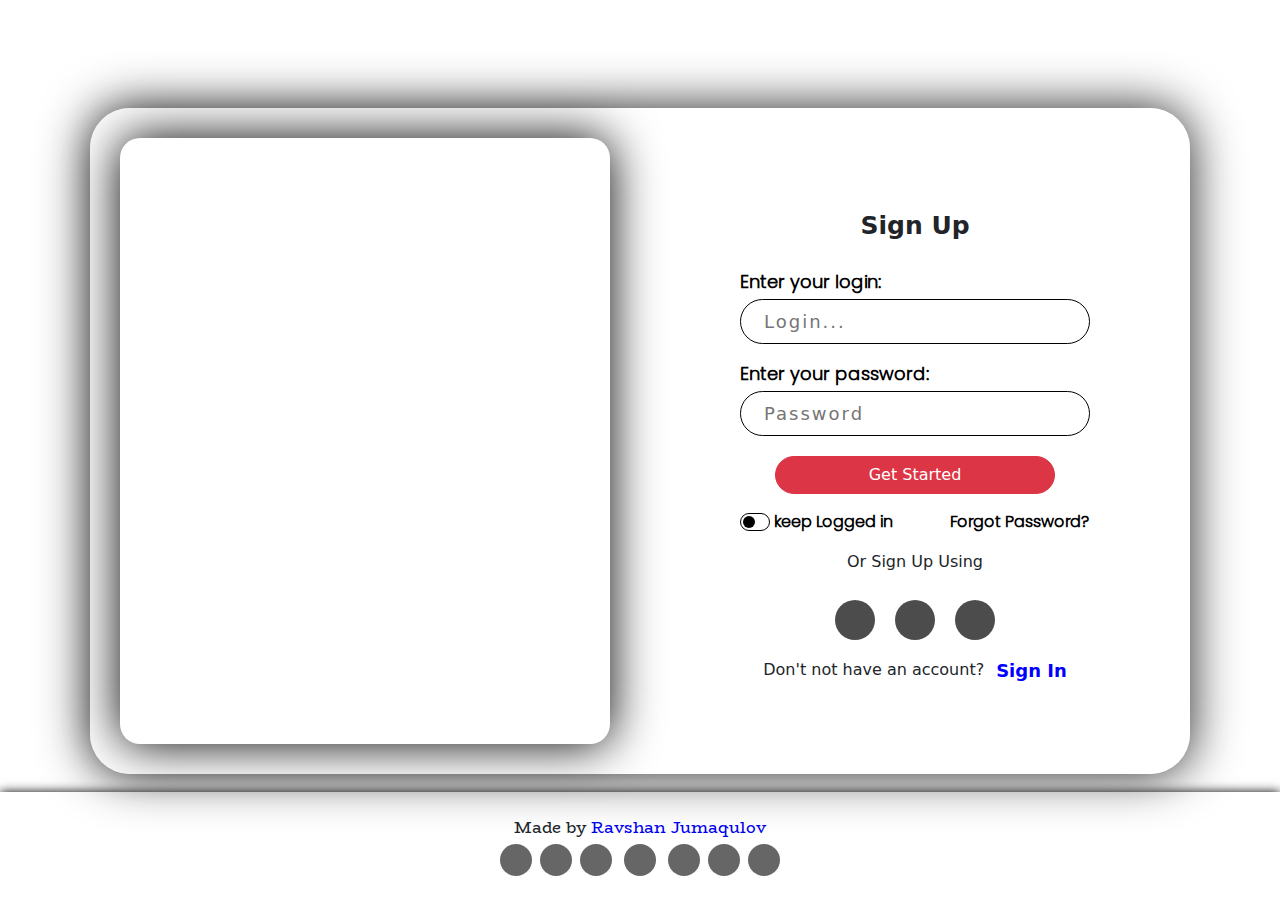
==== index.html @ 6a8a8302 "My Login Page" ====
<!DOCTYPE html>
<html lang="en">
<head>
    <meta charset="UTF-8">
    <meta http-equiv="X-UA-Compatible" content="IE=edge">
    <meta name="viewport" content="width=device-width, initial-scale=1.0">
    <title>My Login Page</title>
    <link rel = "icon" href ="icons/MyLogoWhite.png" type = "image/x-icon">
    <link rel="stylesheet" href="bootstrap/css/bootstrap.css">
    <link rel="stylesheet" href="style.css">
</head>
<body style="position: relative;">
    <main>
        <section class="container">
            <div class="row">
                <div class="col-12 main">
                    <div class="site-name col-12 d-flex justify-content-center align-items-center">
                        My Login Page
                    </div>
                    <div class="register-banner col-12 d-flex justify-content-center align-items-center">
                        <div class="container register-window row">
                            <div class="content-image col-6 d-none d-sm-none d-md-none d-lg-flex d-xl-flex d-xxl-flex justify-content-center align-items-center">
                                <div class="image">
                                </div>
                            </div>
                            <div class="register col-12 col-sm-12 col-md-12 col-lg-6 col-xl-6 col-xxl-6 d-flex justify-content-center align-items-center p-3">

<!--                                    Sign Up Details-->

                                <div class="sign-up w-100 row">
                                    <div class="sign-up-text col-12 d-flex justify-content-center fw-bold my-3 align-items-start">Sign Up</div>
                                    <div class="col-12 d-flex justify-content-center mt-0">
                                        <form action="" method="POST" class="sign-in-form">
                                            <div>

                                                <p><label for="login">Enter your login:</label></p>
    
                                                <div class="field-group my-1 d-flex align-items-center flex-row">
                                                    <i class="fa fa-user mx-2 d-block" aria-hidden="true"></i>
                                                    <input type="text" name="login" class="form-input" id="login" placeholder="Login..." oninput="inputKeyboardAudio.play()">

                                                </div>
    
                                                <p class="mt-3"><label for="parol">Enter your password:</label></p>
    
                                                <div class="field-group my-1 d-flex  align-items-center flex-row">
                                                    <i class="fa fa-lock mx-2 d-block" aria-hidden="true"></i>
                                                    <input name="parol" id="parol" type="password" class="form-input" minlength="8" maxlength="16" oninput="inputKeyboardAudio.play()" placeholder="Password" required>
                                                </div>
                                                <div class="d-flex w-100 justify-content-center"><input type="submit" oninput="btnAudio.play()" value="Get Started" class="btn btn-danger my-3"></div>

                                                <div class="details row">
                                                    <div class="keep-login d-flex align-items-center col-6">
                                                        <span class="navigator">
                                                            <label class="switch">
                                                                <input type="checkbox">
                                                                <span class="slider round"></span>
                                                                &nbsp;keep Logged in
							                                </label>
                                                        </span>
                                                    </div>

                                                    <div class="forgot-password col-6 d-flex justify-content-end">
                                                        <a href="#" class="color-black">Forgot Password?</a>
                                                    </div>
                                                </div>

                                                <div>
                                                    <div class="col-12 d-flex justify-content-center my-3">
                                                        Or Sign Up Using
                                                    </div>
                                                    <div class="sign-up-using d-flex justify-content-center">
                                                        <div class="sign-google d-flex justify-content-center align-items-center"><i class="fa-brands fa-google"></i></div>
                                                        <div class="sign-facebook d-flex justify-content-center align-items-center"><i class="fa-brands fa-facebook-f"></i></div>
                                                        <div class="sign-twitter d-flex justify-content-center align-items-center"><i class="fa-brands fa-twitter"></i></div>
                                                    </div>
                                                </div>
                                            </div>
                                        </form>
                                    </div>
                                    <div class="col-12 d-flex flex-row justify-content-center align-items-center">Don't not have an account? <a class="sign-in-go"> Sign In</a></div>
                                </div>


<!--                                    Sign In Details-->

                                <div class="sign-in w-100 row">
                                    <div class="sign-up-text col-12 d-flex justify-content-center fw-bold my-3 align-items-start">Sign In </div>
                                    <div class="col-12 d-flex justify-content-center mt-0">
                                        <form action="" class="sign-up-form">
                                            <div>
                                                <p><label for="first-name">Enter first name:</label></p>

                                                <div class="field-group my-1 d-flex  align-items-center">
                                                    <i class="fa fa-user mx-1 d-block" aria-hidden="true"></i>
                                                    <input name="first-name" id="first-name" type="text" class="form-input text-capitalize" oninput="inputKeyboardAudio.play()" placeholder="First Name" required>
                                                </div>

                                                <p><label for="last-name">Enter last name:</label></p>

                                                <div class="field-group my-1 d-flex  align-items-center">
                                                    <i class="fa fa-user mx-1 d-block" aria-hidden="true"></i>
                                                    <input name="last-name" id="last-name" type="text" class="form-input text-capitalize" oninput="inputKeyboardAudio.play()" placeholder="Last Name" required>
                                                </div>

                                                <p><label for="email">Enter email address:</label></p>

                                                <div class="field-group my-1 d-flex  align-items-center">
                                                    <i class="fa-solid fa-envelopes mx-1 d-block" aria-hidden="false"></i>
                                                    <input name="email" id="email" type="email" class="form-input text-lowercase" oninput="inputKeyboardAudio.play()" placeholder="example@gmail.com" required>
                                                </div>


                                                <p class="mt-3"><label for="register-parol">Enter your password:</label></p>

                                                <div class="field-group my-1 d-flex  align-items-center">
                                                    <i class="fa fa-lock mx-1 d-block" aria-hidden="true"></i>
                                                    <input name="register-parol" id="register-parol" type="password" class="form-input" minlength="8" maxlength="16" oninput="inputKeyboardAudio.play()" placeholder="Password" required>
                                                </div>
                                                <div class="d-flex w-100 justify-content-center"><input type="submit" onclick="btnAudio.play()" value="Register" class="btn btn-danger my-3">
                                                </div>

                                                <div class="details row">
                                                    <div class=".i-have-account col-12 d-flex justify-content-center">
                                                        Have an account?  <a class="sign-up-go"> Login</a>
                                                    </div>
                                                </div>

                                                <div>
                                                    <div class="col-12 d-flex justify-content-center my-3">
                                                        Or Sign In Using
                                                    </div>
                                                    <div class="sign-up-using d-flex justify-content-center">
                                                        <div class="sign-google d-flex justify-content-center align-items-center"><a><i class="fa-brands fa-google"></i></a></div>
                                                        <div class="sign-facebook d-flex justify-content-center align-items-center"><a><i class="fa-brands fa-facebook-f"></i></a></div>
                                                        <div class="sign-twitter d-flex justify-content-center align-items-center"><a><i class="fa-brands fa-twitter"></i></a></div>
                                                    </div>
                                                </div>

                                            </div>
                                        </form>
                                    </div>
                                </div>

                            </div>


                        </div>
                    </div>
                    <div class="register-footer col-12 d-flex flex-column justify-content-center align-items-center">
                        <div class="footer-content mb-1">
                            Made by <span><a href="https://t.me/ravshan_jumaqulov">Ravshan Jumaqulov</a></span>
                        </div>
                        <div class="media-links d-flex flex-row">
<!--                                Facebook Media-->
                            <div class="facebook-link media-link mx-1" title="My Facebook">
                                <a href="https://facebook.com/ravshan.jumaqulov.7" class="w-100 h-100 d-flex justify-content-center align-items-center"><i class="fa-brands fa-facebook-f"></i></a>
                            </div>

<!--                                        Instagram Media-->
                            <div class="instagram-link media-link mx-1" title="My Instagram">
                                <a href="https://www.instagram.com/ravshan_jumaqulov/" class="w-100 h-100 d-flex justify-content-center align-items-center"><i class="fa-brands fa-instagram"></i></a>
                            </div>

<!--                                    Twitter Media-->
                            <div class="twitter-link media-link mx-1" title="My Twitter">
                                <a href="" class="w-100 h-100 d-flex justify-content-center align-items-center"><i class="fa-brands fa-twitter"></i></a>
                            </div>

<!--                                            Gmail Media-->
                            <div class="gmail-link media-link mx-2" title="My Gmail">
                                <a href="mailto:jumaqulovravshan@gmail.com" class="w-100 h-100 d-flex justify-content-center align-items-center"><i class="fa-solid fa-envelope"></i></a>
                            </div>

<!--                                        LinkedIn Media-->
                            <div class="linkedin-link media-link mx-1" title="My LinkedIn">
                                <a href="https://www.linkedin.com/in/ravshan-jumaqulov-b60551238/" class="w-100 h-100 d-flex justify-content-center align-items-center"><i class="fa-brands fa-linkedin-in"></i></a>
                            </div>
<!--                                            GitHub Media-->
                            <div class="github-link media-link mx-1" title="My GitHub">
                                <a href="https://github.com/RavshanJumaqulov" class="w-100 h-100 d-flex justify-content-center align-items-center"><i class="fa-brands fa-github"></i></a>
                            </div>

<!--                                                Telegram Media-->
                            <div class="telegram-link media-link mx-1" title="My Telegram">
                                <a href="https://t.me/ravshan_jumaqulov" class="w-100 h-100 d-flex justify-content-center align-items-center"><i class="fa-brands fa-telegram"></i></a>
                            </div>
                        </div>
                    </div>
                </div>
            </div>
        </section>
    </main>
</body>
<script src="jQuery.js"></script>
<script src="fontawesome.min.js"></script>
<script>
    var inputKeyboardAudio = new Audio("sounds/keyboard.mp3")
    var btnAudio = new Audio("sounds/click.mp3")
    $(document).ready(function (){
        $('.sign-in-go').click(function (){
            btnAudio.play()
            $('.sign-in').show(1000)
            $('.sign-up').hide(0)
            $('.sign-in').css("position","relative")
        })
    })
    $(document).ready(function (){
        $('.sign-up-go').click(function (){
            btnAudio.play()
            $('.sign-up').show(1000)
            $('.sign-in').hide(0)
            $('.sign-up').css("position","relative")
        })
    })
    $(document).ready(function (){
        $('.i-have-account').click(function (){
            btnAudio.play()
            $('.sign-up').show(1000)
            $('.sign-in').hide(0)
            $('.sign-up').css("position","relative")
        })
    })
</script>
</html>
---- style.css ----
@font-face {
    font-family: fa-brands;
    src: url("fonts/fa-brands-400.ttf");
}
@font-face {
    font-family: bio-rhyme-regular;
    src: url("fonts/BioRhyme-Regular.ttf");
}
@font-face {
    font-family: fa-regular;
    src: url("fonts/fa-regular-400.ttf");
}
@font-face {
    font-family: poppins-light;
    src: url("fonts/Poppins-Light.ttf");
}
::-webkit-scrollbar{
    width: 5px;
    color: red;
}
::-webkit-scrollbar-track{
    box-shadow: 0px 0px 3px black inset;
    border-radius: 20px;
}
::-webkit-scrollbar-thumb{
    border-radius: 20px;
    background: rgb(0,0,0, 0.2);
}

.main{
    height: 100vh;
    background: url("https://images.pexels.com/photos/1231622/pexels-photo-1231622.jpeg?auto=compress&cs=tinysrgb&w=1260&h=750&dpr=1") no-repeat;
    background-size: cover;
}
.site-name{
    height: 10%;
    color: white;
    font-size: 32px;
    font-weight: bold;
}
.register-banner{
    height: 78%;
}
.register-window{
    width: 100%;
    height: 95%;
    margin: 90px;
    border-radius: 40px;
    background: rgb(255,255,255,0.8);
    box-shadow: 0px 0px 50px rgb(33, 33, 33);
}
.content-image{
    height: 100%;
    padding: 30px;
}
.image{
    background: url("https://images.pexels.com/photos/1910225/pexels-photo-1910225.jpeg?auto=compress&cs=tinysrgb&w=1260&h=750&dpr=1") no-repeat;
    background-size: cover;
    border-radius: 20px;
    box-shadow: 0px 0px 50px black;
    height: 100%;
    width: 100%;
}
.sign-up{
    width: 100%;
    height: 500px !important;
    position: relative;
    display: flex;
    align-items: flex-start !important;
    height: 100%;
}

.sign-in {
    width: 100%;
    height: 500px !important;
    position: absolute;
    display: none;
    align-items: flex-start !important;
    height: 100%;
    overflow-y: scroll;
}
.sign-in::-webkit-scrollbar{
    width: 5px;
    color: red;
}
.sign-in::-webkit-scrollbar-track{
    box-shadow: 0px 0px 3px black inset;
    border-radius: 20px;
}
.sign-in::-webkit-scrollbar-thumb{
    border-radius: 20px;
    background: rgb(0,0,0, 0.2);
}
.sign-up-text{
    font-size: 25px;
}
.sign-up-go,.sign-in-go{
    font-size: 18px;
    text-indent: 12px;
    color: blue;
    font-weight: 650;
    cursor: pointer;
}
.sign-in-text{
    font-size: 25px;
}
.sign-up-form{
}
.sign-in-form{
    width: 350px;
}
.field-group{
    width: 100%;
    height: 45px;
    border: 1px solid black;
    border-radius: 25px;
    padding-left: 5px;
    background-color: rgba(255, 255, 255, 0.25);
    overflow: hidden;
}
label{
    color: black;
    font-weight: 600;
    font-size: 18px;
    font-family: poppins-light;
}
.form-input{
    height: 30px;
    width: 100vh;
    background-color: rgb(255,255,255,0);
    border: 0;
    font-size: 18px;
    letter-spacing: 2px;
    color: black;
    outline: none;
}
.fa{
    color: black;
    font-size: 22px;
}

input.btn{
    border-radius: 20px;
    width: 80%;
}
.details{
    cursor: pointer;
}
.switch{
    font-size: 16px;
    font-weight: 630;
    display: flex;
    align-items: center;
}
.switch input{
    display: none;
}
.slider{
    position: relative;
    display: inline-flex;
    align-items: center;
    cursor: pointer;
    transition: 0.4s all ease-in-out;
    width: 30px;
    height: 18px;
    border-radius: 30px;
    border: 1px solid black;
    background: rgba(255, 255, 255, 0.15);
}
.slider:before {
    position: absolute;
    content: "";
    height: 12px;
    width: 12px;
    left: 2px;
    background-color: black;
    border-radius: 50%  ;
    -webkit-transition: .4s;
    transition: .4s;
}
input:checked+.slider{
    background: #dc3545;
}
input:checked+.slider:before{
    background-color: white;
    -webkit-transform: translateX(14px);
    -ms-transform: translateX(14px);
    transform: translateX(11px);
}
.forgot-password{
    font-size: 16px;
    font-weight: 630;
    font-family: poppins-light;
}
.i-have-account{
    font-size: 16px;
    font-width: 800;
}
.sign-google{
    width: 40px;
    height: 40px;
    border-radius: 50%;
    margin: 10px;
    font-size: 30px;
    color: white;
    background: rgb(0,0,0,0.7);
    transition: .4s all ease-in-out;
}

.sign-facebook{
    width: 40px;
    height: 40px;
    border-radius: 50%;
    margin: 10px;
    font-size: 30px;
    color: white;
    background: rgb(0,0,0,0.7);
    transition: .4s all ease-in-out;
}

.sign-twitter{
    width: 40px;
    height: 40px;
    border-radius: 50%;
    margin: 10px;
    font-size: 30px;
    color: white;
    background: rgb(0,0,0,0.7);
    transition: .4s all ease-in-out;
}
.sign-google:hover{
    content: url("icons/google.svg");
    transform: rotate(360deg);
    background: white;
    padding: 4px;
}
.sign-facebook:hover{
    background: white;
    color: #4267B2;
    transform: rotate(360deg);
}
.sign-twitter:hover{
    background: white;
    color: #00acee;
    transform: rotate(360deg);
}
.register-footer{
    background: rgb(255,255,255,0.4);
    height: 12%;
    box-shadow: 0px 0px 10px black;
}

.footer-content{
    font-weight: 550;
    font-family: bio-rhyme-regular;
}
.media-link{
    width: 32px;
    height: 32px;
    border-radius: 50%;
    background: rgb(0,0,0,0.6);
    font-size: 20px;
    transition: 0.4s transform ease-in-out;
}
.media-link a{
    color: white;
}
.media-link:hover{
transform: rotate(360deg);
background: white;
}
.facebook-link:hover a{
    color: #4267B2;
}
.instagram-link:hover a{
    color: #fb3958;
}

.twitter-link:hover a{
    color: #00acee;
}
.gmail-link:hover a{
    content: url("icons/gmail.svg");
    padding: 6px;
}
.github-link:hover a{
    color: #171515;
}
.linkedin-link:hover a{
    color: #0A66C2;
}
.telegram-link:hover a{
    color: #0088cc;
}



/*media styles*/
@media (min-width: 1400px){
    .sign-up-form {
        width: 70%;
    }
}

@media (max-width: 1399.99px) {
    .sign-up-form {
        width: 80%;
    }
}

@media (max-width: 1199.98px){
    .register-window{
        margin: 60px;
    }
    .sign-up-form{
        width: 90%;
    }
}

@media (max-width: 991.98px){
    .register-window{
        margin: 30px;
    }
    .sign-up-form{
        width: 50%;
    }
}

@media (max-width: 767.98px) {
    .register-window{
        margin: 15px;
    }
    .sign-up-form {
        width: 85%;
    }
}

@media (max-width: 575.98px){
    .register-window{
        margin: 10px;
    }
    .sign-up-form{
        width: 100%;
    }
}
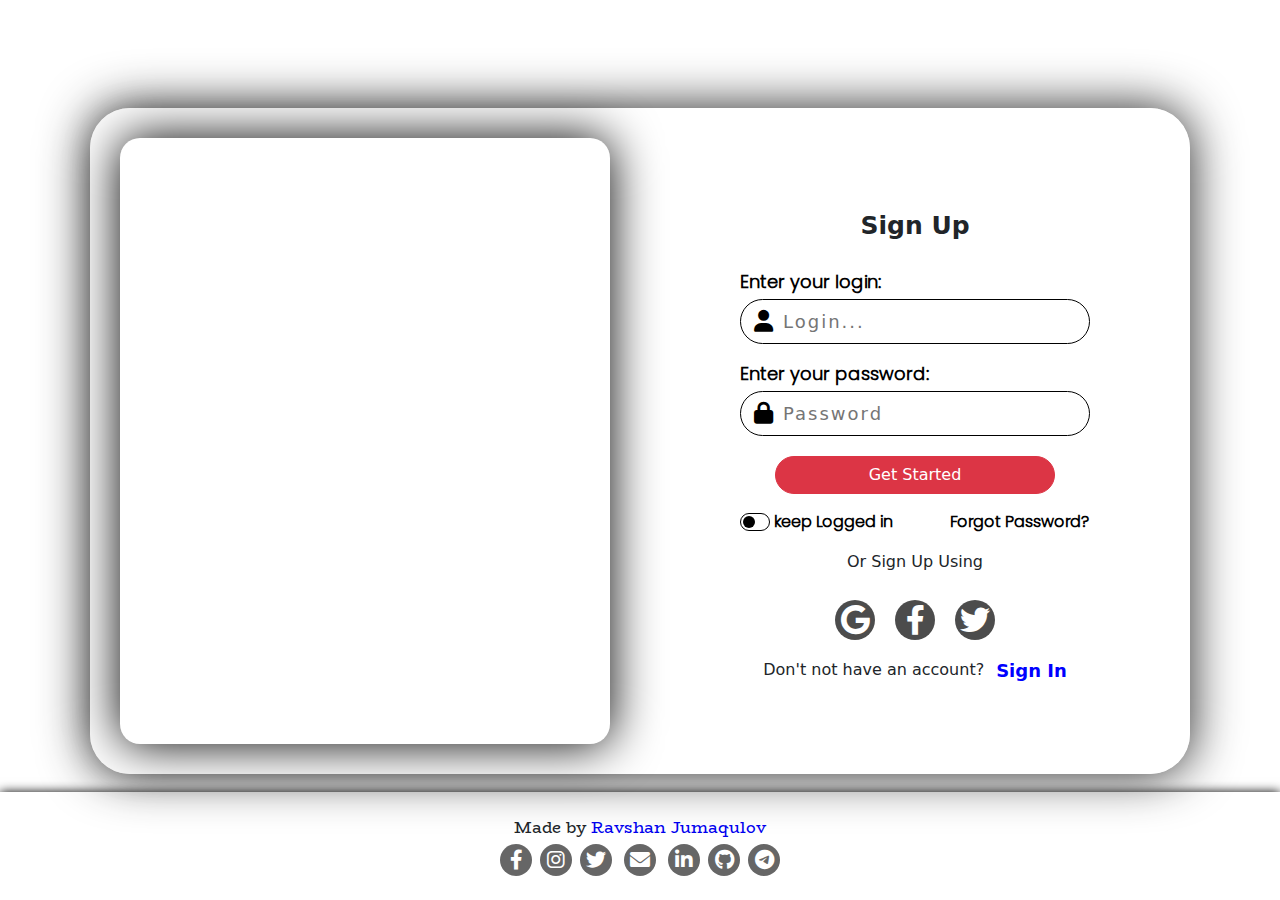
==== commit 6357d969: "Update index.html" ====
--- a/index.html
+++ b/index.html
@@ -8,6 +8,7 @@
     <link rel = "icon" href ="icons/MyLogoWhite.png" type = "image/x-icon">
     <link rel="stylesheet" href="bootstrap/css/bootstrap.css">
     <link rel="stylesheet" href="style.css">
+    <link rel="stylesheet" href="https://cdnjs.cloudflare.com/ajax/libs/font-awesome/6.0.0/css/all.min.css" />
 </head>
 <body style="position: relative;">
     <main>
@@ -193,7 +194,6 @@
     </main>
 </body>
 <script src="jQuery.js"></script>
-<script src="fontawesome.min.js"></script>
 <script>
     var inputKeyboardAudio = new Audio("sounds/keyboard.mp3")
     var btnAudio = new Audio("sounds/click.mp3")
@@ -222,4 +222,4 @@
         })
     })
 </script>
-</html>+</html>
